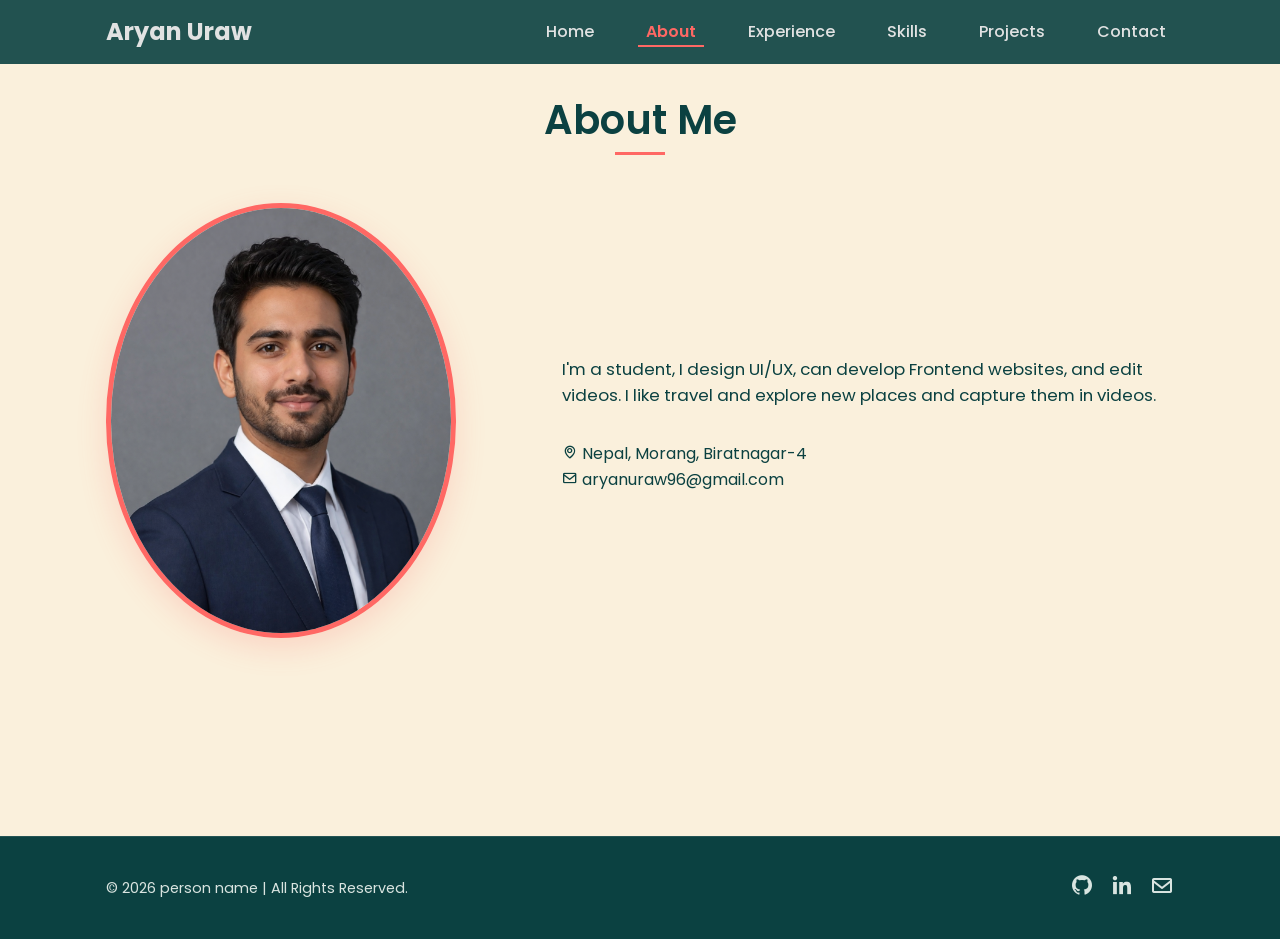
==== about.html @ ef2a0333 "first commit" ====
<!DOCTYPE html>
<html lang="en">
<head>
    <meta charset="UTF-8">
    
    <meta name="viewport" content="width=device-width, initial-scale=1.0">
    <meta name="description" content="About Aryan Uraw, Frontend Developer, UI/UX Designer, and Video Editor based in Nepal.">
    <meta name="keywords" content="Aryan Uraw, about me, frontend developer, UI/UX designer, web developer, video editor, portfolio">
    <meta name="author" content="Aryan Uraw">
    <meta name="robots" content="index, follow">
    <title>About | Aryan Uraw</title>

    <link href="https://fonts.googleapis.com/css2?family=Poppins:wght@300;400;500;600;700&display=swap" rel="stylesheet">

    <link href='https://unpkg.com/boxicons@2.1.4/css/boxicons.min.css' rel='stylesheet'>

    <link href="https://unpkg.com/aos@2.3.1/dist/aos.css" rel="stylesheet">

    <link rel="stylesheet" href="style.css">
</head>
<body>

    <header class="header">
        <nav class="nav container">
            <a href="index.html" class="nav-logo">Aryan Uraw</a>

            <div class="nav-menu" id="nav-menu">
                <ul class="nav-list">
                    <li><a href="index.html" class="nav-link">Home</a></li>
                    <li><a href="about.html" class="nav-link active">About</a></li>
                    <li><a href="experience.html" class="nav-link">Experience</a></li>
                    <li><a href="skills.html" class="nav-link">Skills</a></li>
                    <li><a href="projects.html" class="nav-link">Projects</a></li>
                    <li><a href="contact.html" class="nav-link">Contact</a></li>
                </ul>
                <div class="nav-close" id="nav-close">
                    <i class='bx bx-x'></i>
                </div>
            </div>

            <div class="nav-toggle" id="nav-toggle">
                <i class='bx bx-menu'></i>
            </div>
        </nav>
    </header>


    <main class="main">
        <section class="about" id="about">
            <div class="container">
                <h2 class="section-title" data-aos="fade-up">About Me</h2>
                <div class="about-container grid">
                    <div class="about-image" data-aos="fade-right">
                        <img src="20260204_193103.jpg.jpeg" alt="Aryan Uraw Profile Picture">
                    </div>
                    <div class="about-data" data-aos="fade-left">
                        <p class="about-description">
                            I'm a student, I design UI/UX, can develop Frontend websites, and edit videos. 
                            I like travel and explore new places and capture them in videos.
                        </p>
                      
                            <div>
                                <i class='bx bx-map'></i>
                                <span>Nepal, Morang, Biratnagar-4</span>
                            </div>
                            <div>
                                <i class='bx bx-envelope'></i>
                                <span>aryanuraw96@gmail.com</span>
                            </div>
                        </div>
                    </div>
                </div>
            </div>
        </section>
    </main>

    <footer class="footer">
        <div class="container">
            <div class="footer-content">
                <p>&copy; 2026 person name | All Rights Reserved.</p>
                <div class="footer-socials">
                    <a href="https://github.com/personname" class="social-link"><i class='bx bxl-github'></i></a>
                    <a href="https://www.linkedin.com/in/personname" class="social-link"><i class='bx bxl-linkedin'></i></a>
                    <a href="mailto:personname@gmail.com" class="social-link"><i class='bx bx-envelope'></i></a>
                </div>
            </div>
        </div>
    </footer>

    <script src="https://unpkg.com/aos@2.3.1/dist/aos.js"></script>
    <script src="script.js"></script>

</body>
</html>
---- style.css ----
/* ======== GOOGLE FONT: POPPINS ======== */
@import url('https://fonts.googleapis.com/css2?family=Poppins:wght@300;400;500;600;700&display=swap');

/* ======== CSS VARIABLES (New Sophisticated Palette) ======== */
:root {
    /* New Palette Colors */
    --bg-color: #faf0dc;         /* Main Background: Cream/Ecru */
    --secondary-bg-color: #0b4141; /* Semi-Background: Deep Teal */
    --primary-color: #ff6864;    /* Buttons/Accent: Coral/Red */
    
    /* Text Colors */
    --main-bg-text-color: #1f3044; /* Hero Text: Deep Navy */
    --text-color: #e1e2e2;         /* General Text: Light Gray */
    --text-color-secondary: #D9E4E0; /* Subdued text (light blue kept for contrast) */

    /* Glass/Card adapted for dark semi-background */
    --card-bg-color: rgba(11, 65, 65, 0.8); /* Semi-transparent Deep Teal */
    --glass-border-color: rgba(255, 255, 255, 0.1);
    --shadow-color: rgba(0, 0, 0, 0.15); /* Lighter shadow for a lighter background */

    /* Typography */
    --font-family: 'Poppins', sans-serif;
    --h1-size: 3.5rem;
    --h2-size: 2.5rem;
    --h3-size: 1.25rem;

    /* Other */
    --header-height: 4rem;
    --border-radius: 12px;
}

/* ======== BASE & RESET ======== */
* {
    margin: 0;
    padding: 0;
    box-sizing: border-box;
}

html {
    scroll-behavior: smooth;
}

body {
    font-family: var(--font-family);
    background-color: var(--bg-color);
    color: var(--secondary-bg-color); /* General text is dark unless on a dark background */
    line-height: 1.6;
}

h1, h2, h3 {
    font-weight: 600;
    line-height: 1.2;
}

ul {
    list-style: none;
}

a {
    text-decoration: none;
    color: var(--primary-color);
    transition: color 0.3s ease;
}

a:hover {
    color: var(--secondary-bg-color); /* Dark hover on light sections */
}

.nav-link.active {
    color: var(--primary-color);
    font-weight: 600;
    position: relative;
}

.nav-link.active::after {
    content: '';
    position: absolute;
    bottom: -4px;
    left: 0;
    width: 100%;
    height: 2px;
    background-color: var(--primary-color);
}

.main {
    min-height: calc(100vh - var(--header-height));
    display: flex;
    flex-direction: column;
}

.main > *:last-child {
    flex-grow: 1;
}

img {
    max-width: 100%;
    height: auto;
}

/* ======== REUSABLE CLASSES ======== */
.container {
    max-width: 1100px;
    margin-left: auto;
    margin-right: auto;
    padding-left: 1rem;
    padding-right: 1rem;
}

.grid {
    display: grid;
    gap: 1.5rem;
}

.section {
    padding: 6rem 0 2rem;
}

.section-title {
    font-size: var(--h2-size);
    text-align: center;
    margin-bottom: 3rem;
    color: var(--secondary-bg-color); /* Title color for light background */
}

.section-title::after {
    content: '';
    display: block;
    width: 50px;
    height: 3px;
    background-color: var(--primary-color);
    margin: 0.5rem auto 0;
}

.btn {
    display: inline-block;
    background: var(--primary-color);
    color: #fff; /* White text on coral button */
    padding: 0.75rem 1.5rem;
    border-radius: 8px;
    font-weight: 600;
    transition: transform 0.3s ease, box-shadow 0.3s ease;
    border: none;
    cursor: pointer;
}

.btn:hover {
    transform: translateY(-3px);
    box-shadow: 0 5px 15px rgba(255, 104, 100, 0.4);
    color: #fff;
}

.glass-card {
    background: var(--card-bg-color);
    border: 1px solid var(--glass-border-color);
    backdrop-filter: blur(10px);
    -webkit-backdrop-filter: blur(10px);
    border-radius: var(--border-radius);
    padding: 2rem;
    /* Card content is on a dark background, so text is light */
    color: var(--text-color); 
    transition: transform 0.3s ease, box-shadow 0.3s ease;
}

.glass-card:hover {
    transform: translateY(-5px);
    box-shadow: 0 10px 20px var(--shadow-color);
}

/* ======== HEADER / NAV ======== */
.header {
    width: 100%;
    position: fixed;
    top: 0;
    left: 0;
    z-index: 100;
    /* Use semi-transparent dark teal */
    background-color: rgba(11, 65, 65, 0.9); 
    backdrop-filter: blur(10px);
    -webkit-backdrop-filter: blur(10px);
    transition: box-shadow 0.3s ease;
}

.header-scrolled {
    box-shadow: 0 2px 10px rgba(0, 0, 0, 0.2);
}

.nav {
    height: var(--header-height);
    display: flex;
    justify-content: space-between;
    align-items: center;
}

.nav-logo {
    font-size: 1.5rem;
    font-weight: 700;
    color: var(--text-color); /* Light on dark header */
}

.nav-link {
    color: var(--text-color); /* Light on dark header */
    font-weight: 500;
    padding: 0 0.5rem;
    position: relative;
}

.nav-link::after {
    content: '';
    position: absolute;
    bottom: -5px;
    left: 0;
    width: 0;
    height: 2px;
    background-color: var(--primary-color);
    transition: width 0.3s ease;
}

.nav-link:hover,
.nav-link.active-link {
    color: var(--primary-color);
}

.nav-link:hover::after,
.nav-link.active-link::after {
    width: 100%;
}

.nav-list li {
    display: inline-block;
    margin-left: 2rem;
}

.nav-toggle, .nav-close {
    font-size: 1.5rem;
    cursor: pointer;
    display: none;
    color: var(--text-color);
}

/* ======== HERO SECTION (3D MODIFIED) ======== */
.home {
    min-height: 100vh;
    display: flex;
    align-items: center;
    position: relative;
    overflow: hidden;   
    perspective: 1500px;
}

.home-bg-video {
    position: absolute;
    top: 50%;
    left: 50%;
    transform: translate(-50%, -50%);
    min-width: 100%;
    min-height: 100%;
    width: auto;
    height: auto;
    object-fit: cover;
    z-index: -2;
}

.home-video-overlay {
    position: absolute;
    top: 0;
    left: 0;
    width: 100%;
    height: 100%;
    /* Dark overlay, use deep navy for overlay color */
    background-color: rgba(31, 48, 68, 0.75); 
    z-index: -1; 
}

.home-container {
    padding-top: var(--header-height);
}

.home-content {
    max-width: 600px;
    transform-style: preserve-3d;
    transition: transform 0.1s linear;
}

.home-content h1 {
    font-size: var(--h1-size);
    /* NEW: Main background text color */
    color: var(--main-bg-text-color); 
    margin-bottom: 0.5rem;
    transform: translateZ(60px);
}

.home-subtitle {
    font-size: var(--h3-size);
    color: var(--primary-color); /* Primary accent for subtitle */
    margin-bottom: 1rem;
    height: 2rem;
    transform: translateZ(50px);
}

.home-description {
    font-size: 1.1rem;
    /* NEW: Use the main background text color */
    color: var(--main-bg-text-color); 
    margin-bottom: 2rem;
    transform: translateZ(40px);
}

/* Make button pop out the most on the card */
.home-content .btn {
    transform: translateZ(70px);
}

.home-image {
    display: flex;
    justify-content: center;
    align-items: center;
}

.home-image img {
    border-radius: 50%;
    border: 6px solid var(--primary-color);
    width: 320px;
    height: 320px;
    object-fit: cover;
    box-shadow: 0 20px 50px rgba(255, 104, 100, 0.3);
    animation: float 6s ease-in-out infinite;
}

@keyframes float {
    0% {
        transform: translateY(0px);
    }
    50% {
        transform: translateY(-20px);
    }
    100% {
        transform: translateY(0px);
    }
}

/* Typing cursor animation */
.typing-text {
    border-right: 2px solid var(--primary-color);
    animation: blink 0.75s step-end infinite;
}

@keyframes blink {
    from, to { border-color: transparent }
    50% { border-color: var(--primary-color) }
}

/* ======== ABOUT SECTION ======== */
.about {
    background-color: var(--bg-color); /* Main background */
    padding-top: 6rem;
    padding-bottom: 6rem;
}

.about-container {
    grid-template-columns: 1fr 1.5fr;
    align-items: center;
    gap: 3rem;
}

.about-image img {
    border-radius: 50%;
    border: 5px solid var(--primary-color);
    max-width: 350px;
    width: 100%;
    box-shadow: 0 10px 30px rgba(255, 104, 100, 0.2);
}

.about-description {
    margin-bottom: 2rem;
    font-size: 1.05rem;
    color: var(--secondary-bg-color); /* Dark text on light background */
}

.about-info div {
    display: flex;
    align-items: center;
    gap: 0.75rem;
    margin-bottom: 1rem;
    color: var(--secondary-bg-color); /* Dark text on light background */
}

.about-info i {
    font-size: 1.5rem;
    color: var(--primary-color);
}

/* ======== EXPERIENCE SECTION ======== */
.experience {
    background-color: var(--bg-color);
    padding-top: 6rem;
    padding-bottom: 6rem;
}

.experience .section-title {
    color: var(--secondary-bg-color);
}

.experience-container {
    grid-template-columns: repeat(auto-fit, minmax(250px, 1fr));
    gap: 2rem;
}

.experience-card {
    text-align: center;
    position: relative;
}

.experience-card i {
    font-size: 3.5rem;
    color: var(--primary-color);
    margin-bottom: 1rem;
}

.experience-card h3 {
    font-size: var(--h3-size);
    margin-bottom: 0.5rem;
    color: var(--text-color);
}

.experience-card p {
    color: var(--text-color-secondary);
    margin-bottom: 1rem;
}

.experience-date {
    font-size: 0.9rem;
    color: var(--primary-color);
    font-weight: 600;
}

/* ======== SKILLS SECTION ======== */
.skills {
    /* Set to semi-background to ensure skill cards stand out */
    background-color: var(--secondary-bg-color); 
    padding-top: 6rem;
    padding-bottom: 6rem;
}

.skills .section-title {
    color: var(--text-color); /* Light title on dark section */
}

.skills-container {
    grid-template-columns: repeat(auto-fit, minmax(200px, 1fr));
    gap: 2rem;
}

.skill-card {
    text-align: center;
    /* Text color inside glass card is already set to var(--text-color) (light) */
}

.skill-card i {
    font-size: 3.5rem;
    color: var(--primary-color);
    margin-bottom: 1rem;
}

.skill-card h3 {
    font-size: var(--h3-size);
    margin-bottom: 0.5rem;
    color: var(--text-color); 
}

.skill-card p {
    color: var(--text-color-secondary);
}

/* ======== PROJECTS SECTION ======== */
.projects {
    /* Alternating background color for distinction */
    background-color: var(--bg-color); 
    padding-top: 6rem;
    padding-bottom: 6rem;
}

.projects .section-title {
    color: var(--secondary-bg-color); /* Dark title on light section */
}

.projects-container {
    grid-template-columns: repeat(auto-fit, minmax(320px, 1fr));
    gap: 2rem;
}

.project-card {
    padding: 0; 
    overflow: hidden;
    /* Text color inside card is light */
}

.project-card img {
    width: 100%;
    aspect-ratio: 16 / 10;
    object-fit: cover;
    border-radius: var(--border-radius) var(--border-radius) 0 0;
    transition: transform 0.3s ease;
}

.project-card:hover img {
    transform: scale(1.05);
}

.project-card h3,
.project-card p,
.project-links {
    padding: 0 1.5rem;
}

.project-card h3 {
    font-size: var(--h3-size);
    color: var(--text-color); /* Light text on dark card */
    margin-top: 1.5rem;
    margin-bottom: 0.5rem;
}

.project-card p {
    color: var(--text-color-secondary);
    margin-bottom: 1.5rem;
}

.project-links {
    margin-bottom: 1.5rem;
    display: flex;
    gap: 1rem;
}

.project-links a {
    display: inline-flex;
    align-items: center;
    gap: 0.5rem;
    font-weight: 500;
}

/* ======== CONTACT SECTION ======== */
.contact {
    background-color: var(--secondary-bg-color);
    padding-top: 6rem;
    padding-bottom: 6rem;
}

.contact .section-title {
    color: var(--text-color); /* Light title on dark section */
}

.contact-container {
    grid-template-columns: 1.5fr 1fr;
    gap: 3rem;
    align-items: flex-start;
}

.form-group {
    margin-bottom: 1.5rem;
}

.contact-form input,
.contact-form textarea {
    width: 100%;
    padding: 1rem;
    border: none;
    border-radius: 8px;
    /* Use a slightly darker teal for form inputs */
    background-color: rgba(0, 0, 0, 0.1); 
    color: var(--text-color);
    font-family: var(--font-family);
    font-size: 1rem;
    border: 1px solid rgba(255, 255, 255, 0.1);
}

.contact-form input::placeholder,
.contact-form textarea::placeholder {
    color: var(--text-color-secondary);
}

.contact-form textarea {
    resize: vertical;
    min-height: 150px;
}

.contact-info p {
    margin-bottom: 2rem;
    font-size: 1.05rem;
    color: var(--text-color); /* Light text on dark section */
}

.contact-socials .social-link {
    display: flex;
    align-items: center;
    gap: 0.75rem;
    font-size: 1.1rem;
    margin-bottom: 1rem;
    font-weight: 500;
    color: var(--text-color); /* Light links on dark section */
}

.contact-socials .social-link:hover {
    color: var(--primary-color);
}

.contact-socials .social-link i {
    font-size: 1.5rem;
}

/* ======== FOOTER ======== */
.footer {
    background-color: var(--secondary-bg-color);
    padding: 2rem 0;
    text-align: center;
    color: var(--text-color-secondary);
    font-size: 0.9rem;
    border-top: 1px solid rgba(255, 255, 255, 0.1);
}

.footer-content {
    display: flex;
    justify-content: space-between;
    align-items: center;
}

.footer-socials {
    display: flex;
    gap: 1rem;
}

.footer-socials .social-link {
    color: var(--text-color-secondary);
    font-size: 1.5rem;
    transition: color 0.3s ease;
}

.footer-socials .social-link:hover {
    color: var(--primary-color);
}

/* ======== SCROLL UP BUTTON ======== */
.scroll-up {
    position: fixed;
    right: 1.5rem;
    bottom: -30%; 
    background-color: var(--primary-color);
    color: #fff; 
    padding: 0.5rem 0.7rem;
    border-radius: 50%;
    font-size: 1.25rem;
    z-index: 50;
    transition: bottom 0.3s ease, transform 0.3s ease;
}

.scroll-up:hover {
    transform: translateY(-3px);
    color: #fff;
}

.show-scroll {
    bottom: 3rem;
}

/* ======== MODAL ======== */
.modal {
    display: none;
    position: fixed;
    z-index: 1000;
    left: 0;
    top: 0;
    width: 100%;
    height: 100%;
    background-color: rgba(0, 0, 0, 0.5);
    backdrop-filter: blur(5px);
}

.modal-content {
    background-color: var(--card-bg-color);
    margin: 15% auto;
    padding: 20px;
    border: 1px solid var(--glass-border-color);
    border-radius: var(--border-radius);
    width: 80%;
    max-width: 400px;
    text-align: center;
    color: var(--text-color);
    box-shadow: 0 10px 30px rgba(0, 0, 0, 0.3);
}

.close {
    color: var(--text-color);
    float: right;
    font-size: 28px;
    font-weight: bold;
    cursor: pointer;
    margin-top: -10px;
}

.close:hover,
.close:focus {
    color: var(--primary-color);
}

/* ======== RESPONSIVE DESIGN (No Color Changes Needed) ======== */

/* Medium Devices (Tablets) */
@media (max-width: 768px) {
    :root {
        --h1-size: 2.5rem;
        --h2-size: 2rem;
    }

    .nav-menu {
        position: fixed;
        top: 0;
        right: -100%;
        width: 100%;
        height: 100vh;
        background-color: var(--secondary-bg-color); /* Dark menu on mobile */
        padding: 6rem 2rem 2rem;
        transition: right 0.4s ease;
        z-index: 100;
    }

    .nav-list {
        display: flex;
        flex-direction: column;
        align-items: center;
        gap: 2rem;
    }

    .nav-link {
        font-size: 1.25rem;
    }

    .nav-close {
        display: block;
        position: absolute;
        top: 1.5rem;
        right: 1.5rem;
        z-index: 101;
        color: var(--text-color);
    }

    .nav-toggle {
        display: block;
        color: var(--text-color);
        transition: transform 0.3s ease;
    }
    
    .nav-toggle:hover {
        transform: rotate(90deg);
    }
    
    .nav-menu.active {
        right: 0;
    }
    
    .nav-menu.active .nav-list li {
        animation: slideIn 0.4s ease forwards;
        opacity: 0;
        transform: translateX(50px);
    }
    
    .nav-menu.active .nav-list li:nth-child(1) { animation-delay: 0.1s; }
    .nav-menu.active .nav-list li:nth-child(2) { animation-delay: 0.2s; }
    .nav-menu.active .nav-list li:nth-child(3) { animation-delay: 0.3s; }
    .nav-menu.active .nav-list li:nth-child(4) { animation-delay: 0.4s; }
    .nav-menu.active .nav-list li:nth-child(5) { animation-delay: 0.5s; }
    .nav-menu.active .nav-list li:nth-child(6) { animation-delay: 0.6s; }

    @keyframes slideIn {
        to {
            opacity: 1;
            transform: translateX(0);
        }
    }

    .home-content {
        text-align: center;
        transform: none; 
    }
    .home-content h1,
    .home-content .home-subtitle,
    .home-content .home-description,
    .home-content .btn {
        transform: none; 
    }


    .about-container {
        grid-template-columns: 1fr;
        text-align: center;
    }

    .about-image {
        margin: 0 auto;
    }

    .about-info {
        justify-content: center;
    }
    .about-info div {
        justify-content: center;
    }

    .contact-container {
        grid-template-columns: 1fr;
    }

    .footer-content {
        flex-direction: column;
        gap: 1rem;
    }
}

/* Small Devices (Phones) */
@media (max-width: 576px) {
    .home-content h1 {
        font-size: 2.2rem;
    }
    .home-subtitle {
        font-size: 1.1rem;
        height: 1.5rem;
    }
    .home-description {
        font-size: 1rem;
    }

    .projects-container {
        grid-template-columns: 1fr;
    }

    .scroll-up {
        right: 1rem;
        bottom: -30%;
    }
    .show-scroll {
        bottom: 1.5rem;
    }
}
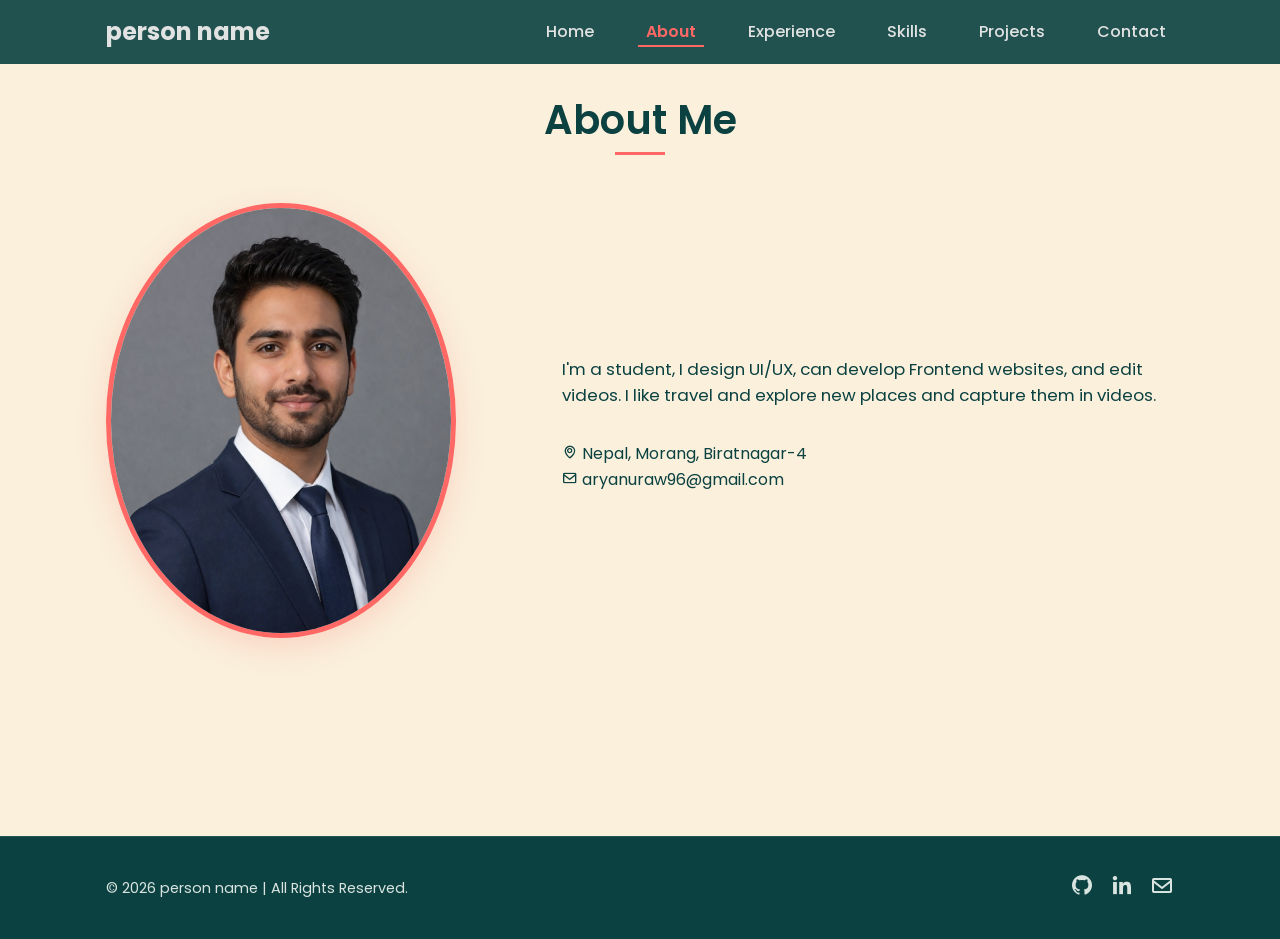
==== commit 6f5361da: "mobile responsive" ====
--- a/about.html
+++ b/about.html
@@ -22,7 +22,7 @@
 
     <header class="header">
         <nav class="nav container">
-            <a href="index.html" class="nav-logo">Aryan Uraw</a>
+            <a href="index.html" class="nav-logo">person name</a>
 
             <div class="nav-menu" id="nav-menu">
                 <ul class="nav-list">
--- a/style.css
+++ b/style.css
@@ -747,8 +747,34 @@
         transition: transform 0.3s ease;
     }
     
-    .nav-toggle:hover {
-        transform: rotate(90deg);
+    .nav-toggle {
+        display: flex;
+        flex-direction: column;
+        gap: 5px;
+        padding: 5px;
+        cursor: pointer;
+        z-index: 102;
+    }
+    
+    .nav-toggle span {
+        width: 25px;
+        height: 3px;
+        background-color: var(--text-color);
+        border-radius: 2px;
+        transition: all 0.3s cubic-bezier(0.68, -0.55, 0.265, 1.55);
+    }
+    
+    .nav-toggle.active span:nth-child(1) {
+        transform: translateY(8px) rotate(45deg);
+    }
+    
+    .nav-toggle.active span:nth-child(2) {
+        opacity: 0;
+        transform: translateX(-20px);
+    }
+    
+    .nav-toggle.active span:nth-child(3) {
+        transform: translateY(-8px) rotate(-45deg);
     }
     
     .nav-menu.active {
